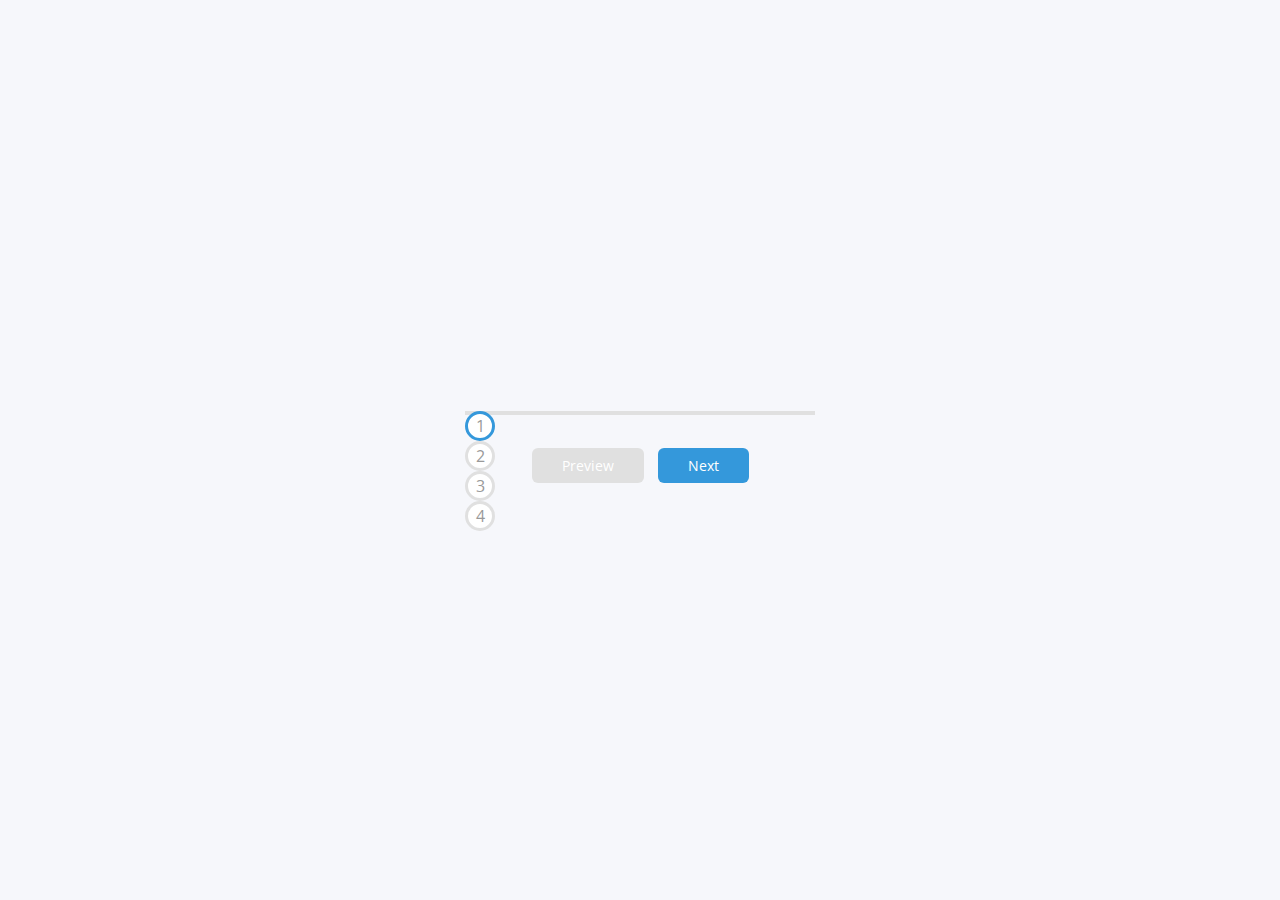
==== 02_progress-steps/index.html @ 40444791 "add project - progress steps bar" ====
<!DOCTYPE html>
<html lang="en">
  <head>
    <meta charset="UTF-8" />
    <meta name="viewport" content="width=device-width, initial-scale=1.0" />
    <link rel="icon" type="image/x-icon" href="#" />
    <link rel="stylesheet" href="style.css" />
    <title>Progress Steps</title>
  </head>
  <body>
    <div class="container">
      <div class="progress-container">
        <div class="progress" id="progress">
          <div class="circle active">1</div>
          <div class="circle">2</div>
          <div class="circle">3</div>
          <div class="circle">4</div>
        </div>
      </div>
      <button class="btn" id="prev" disabled>Preview</button>
      <button class="btn" id="next">Next</button>
    </div>
    <script src="script.js"></script>
  </body>
</html>
---- 02_progress-steps/style.css ----
@import url("https://fonts.googleapis.com/css2?family=Open+Sans:ital,wght@0,300;0,400;0,500;0,600;0,700;0,800;1,300;1,400;1,500;1,600;1,700;1,800&display=swap");

:root {
  --line--border-fill: #3498db;
  --line--border--empty: #e0e0e0;
}
* {
  box-sizing: border-box;
}
body {
  background-color: #f6f7fb;
  font-family: "Open Sans", sans-serif;
  display: flex;
  align-items: center;
  justify-content: center;
  height: 100vh;
  overflow: hidden;
  margin: 0;
}
.container {
  text-align: center;
}
.progress-container {
  display: flex;
  justify-content: space-between;
  position: relative;
  margin-bottom: 30px;
  max-width: 100%;
  width: 350px;
}
.progress-container::before {
  content: "";
  background-color: var(--line--border--empty);
  position: absolute;
  top: 50%;
  left: 0;
  transform: translateY(-50%);
  height: 4px;
  width: 100%;
  z-index: -1;
}
.progress {
  background-color: var(--line--border-fill);
  position: absolute;
  top: 50%;
  left: 0;
  transform: translateY(-50%);
  height: 4px;
  width: 0%;
  z-index: -1;
  transition: 0.4s ease;
}
.circle {
  background-color: #fff;
  color: #999;
  border-radius: 50%;
  height: 30px;
  width: 30px;
  display: flex;
  align-items: center;
  justify-content: center;
  border: 3px solid var(--line--border--empty);
  transition: 0.4s ease;
}
.circle.active {
  border-color: var(--line--border-fill);
}
.btn {
  background-color: var(--line--border-fill);
  color: #fff;
  border: 0;
  border-radius: 6px;
  cursor: pointer;
  font-family: inherit;
  padding: 8px 30px;
  margin: 5px;
  font-size: 14px;
}
.btn:active {
  transform: scale(0.98);
}
.btn:focus {
  outline: 0;
}
.btn:disabled {
  background-color: var(--line--border--empty);
  cursor: not-allowed;
}
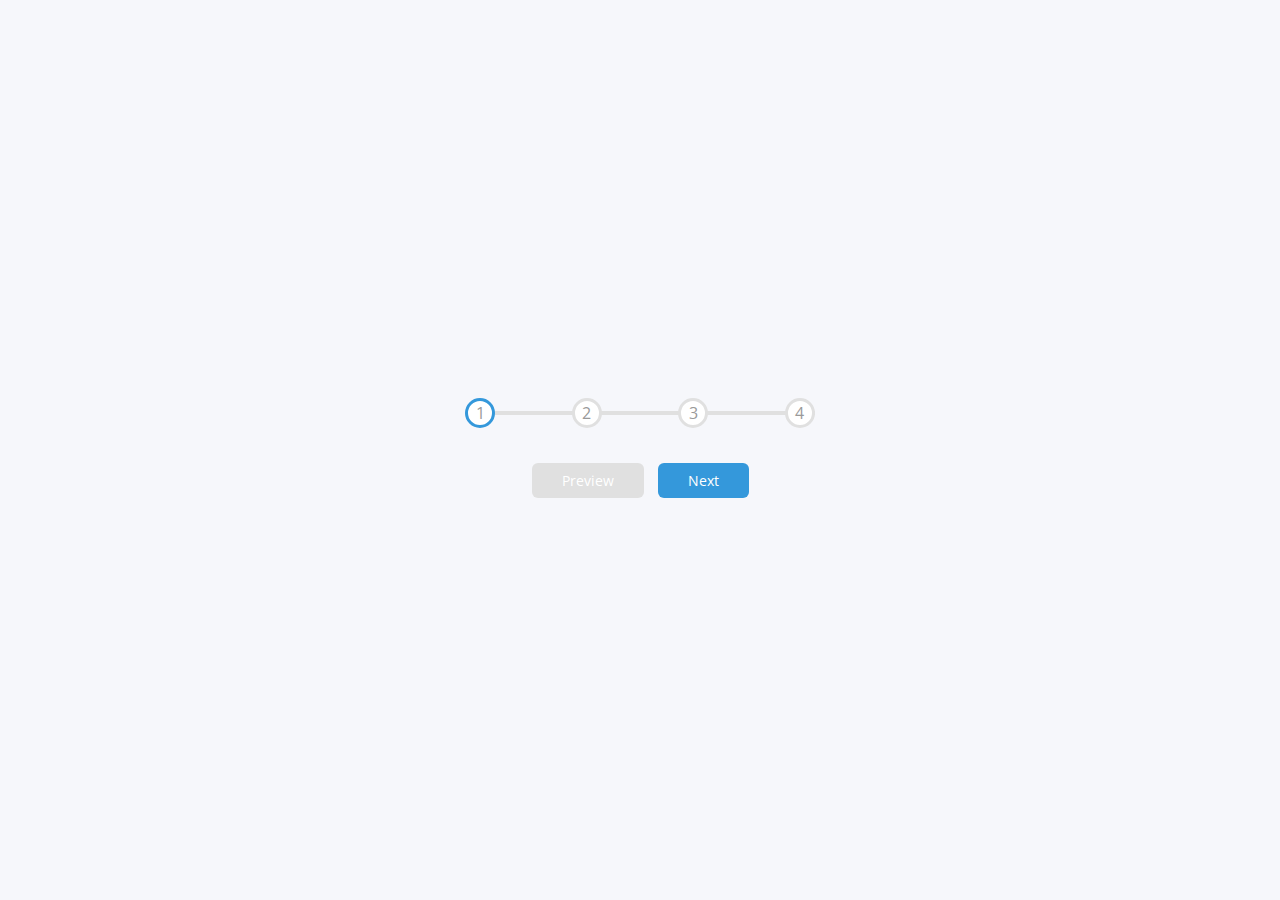
==== commit 79005cc1: "fixed errors in progress steps project" ====
--- a/02_progress-steps/index.html
+++ b/02_progress-steps/index.html
@@ -10,12 +10,11 @@
   <body>
     <div class="container">
       <div class="progress-container">
-        <div class="progress" id="progress">
-          <div class="circle active">1</div>
-          <div class="circle">2</div>
-          <div class="circle">3</div>
-          <div class="circle">4</div>
-        </div>
+        <div class="progress" id="progress"></div>
+        <div class="circle active">1</div>
+        <div class="circle">2</div>
+        <div class="circle">3</div>
+        <div class="circle">4</div>
       </div>
       <button class="btn" id="prev" disabled>Preview</button>
       <button class="btn" id="next">Next</button>
